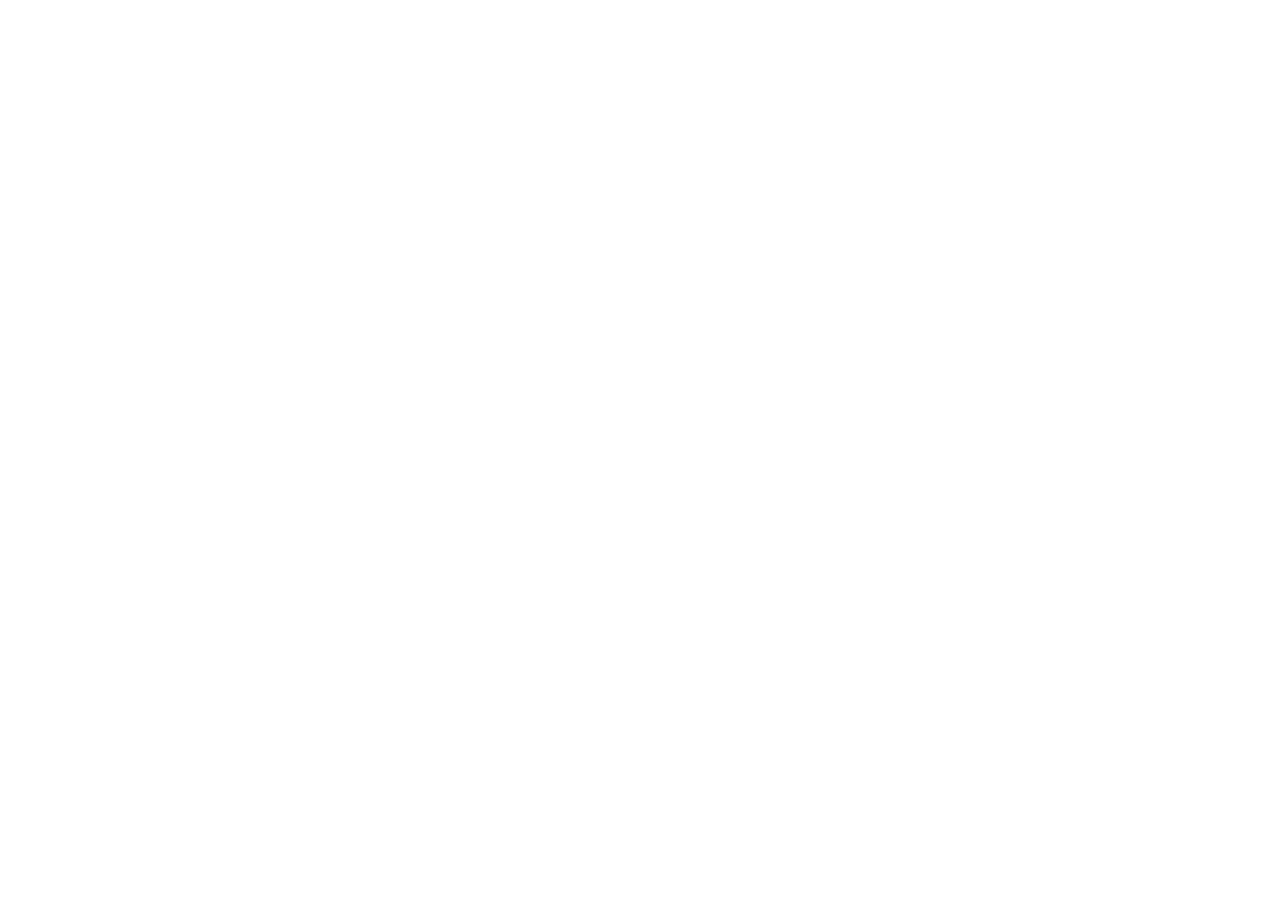
==== index.html @ 765ffc0a "Init : création du dépôt, arborescence et structure HTML de base" ====
<!DOCTYPE html>
<html lang="fr">
<head>
    <meta charset="UTF-8">
    <meta name="viewport" content="width=device-width, initial-scale=1.0">
    <title>AfriConnect Summit 2026</title>
    <link href="https://fonts.googleapis.com/css2?family=Orbitron:wght@400;700;800;900&family=Inter:wght@300;400;600;700&display=swap" rel="stylesheet">
    <link rel="stylesheet" href="https://cdn.jsdelivr.net/npm/bootstrap-icons@1.11.3/font/bootstrap-icons.css">
    <link rel="stylesheet" href="css/style.css">
</head>
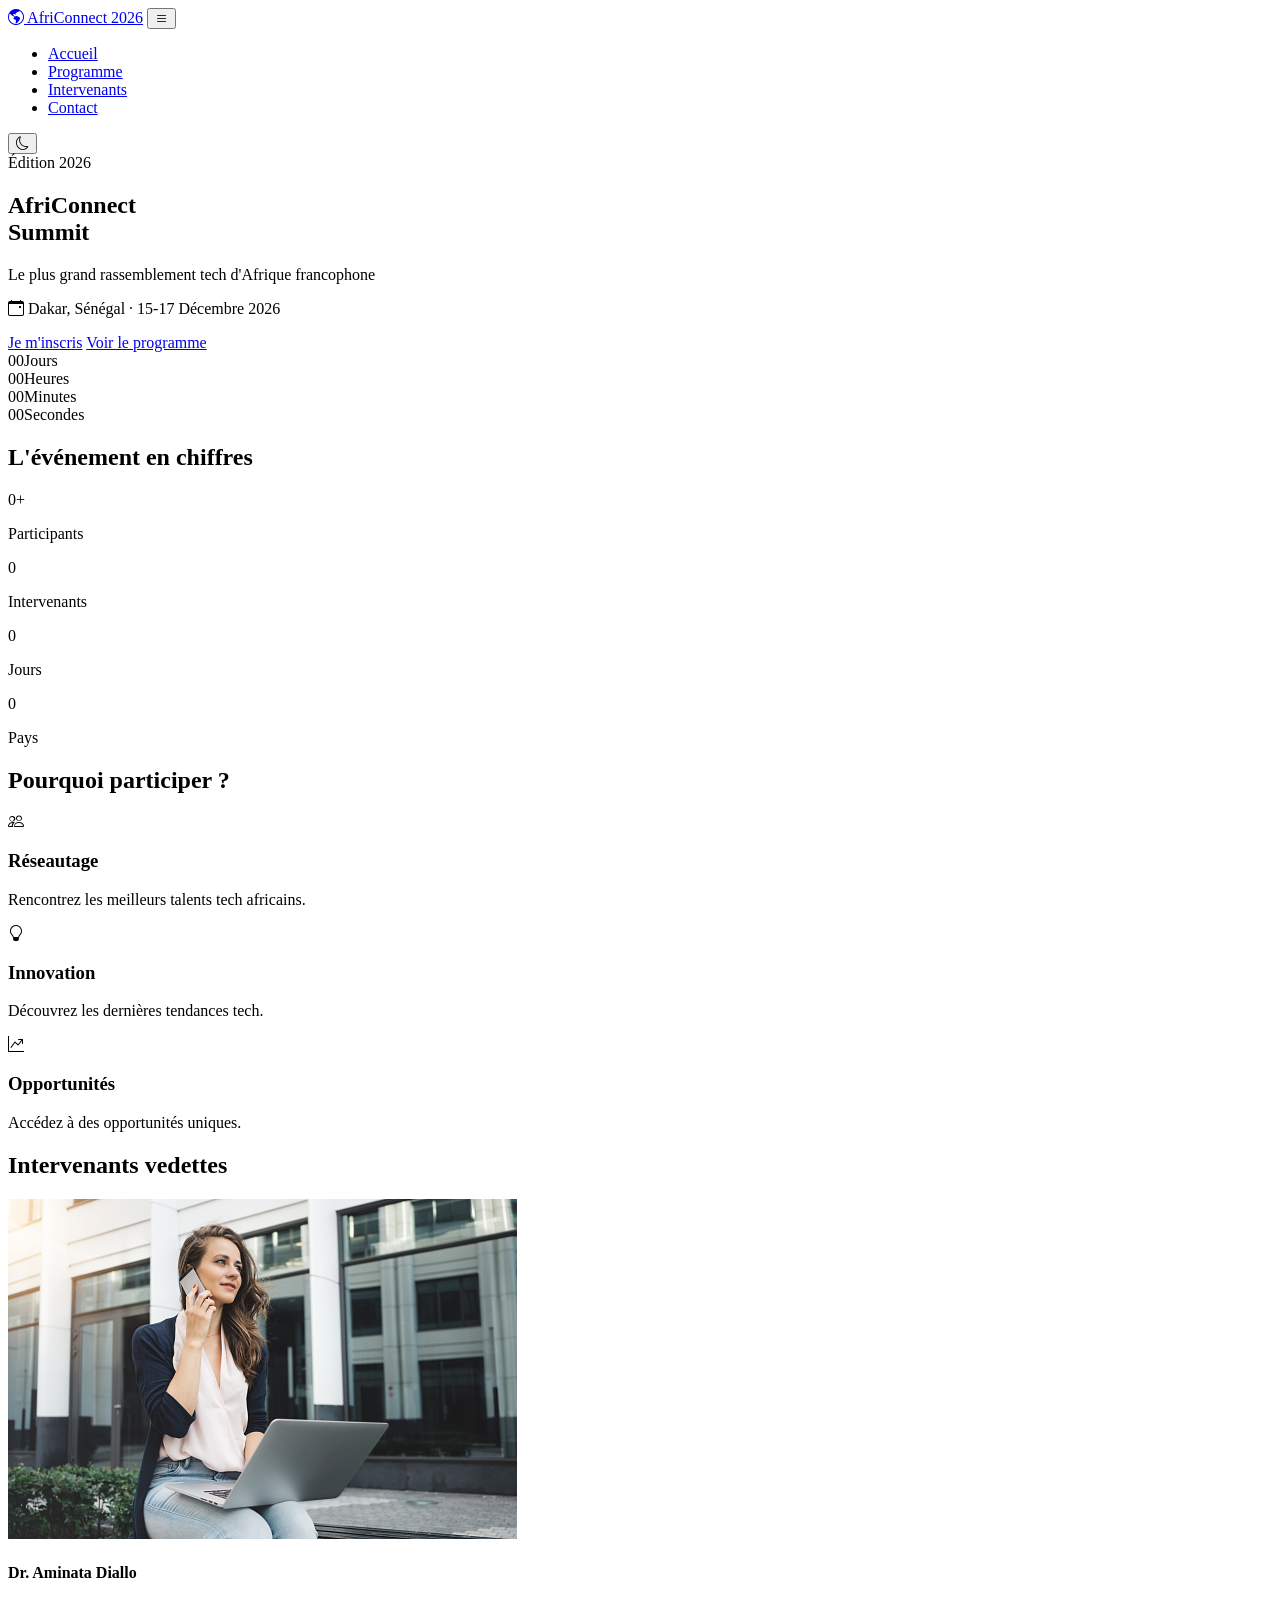
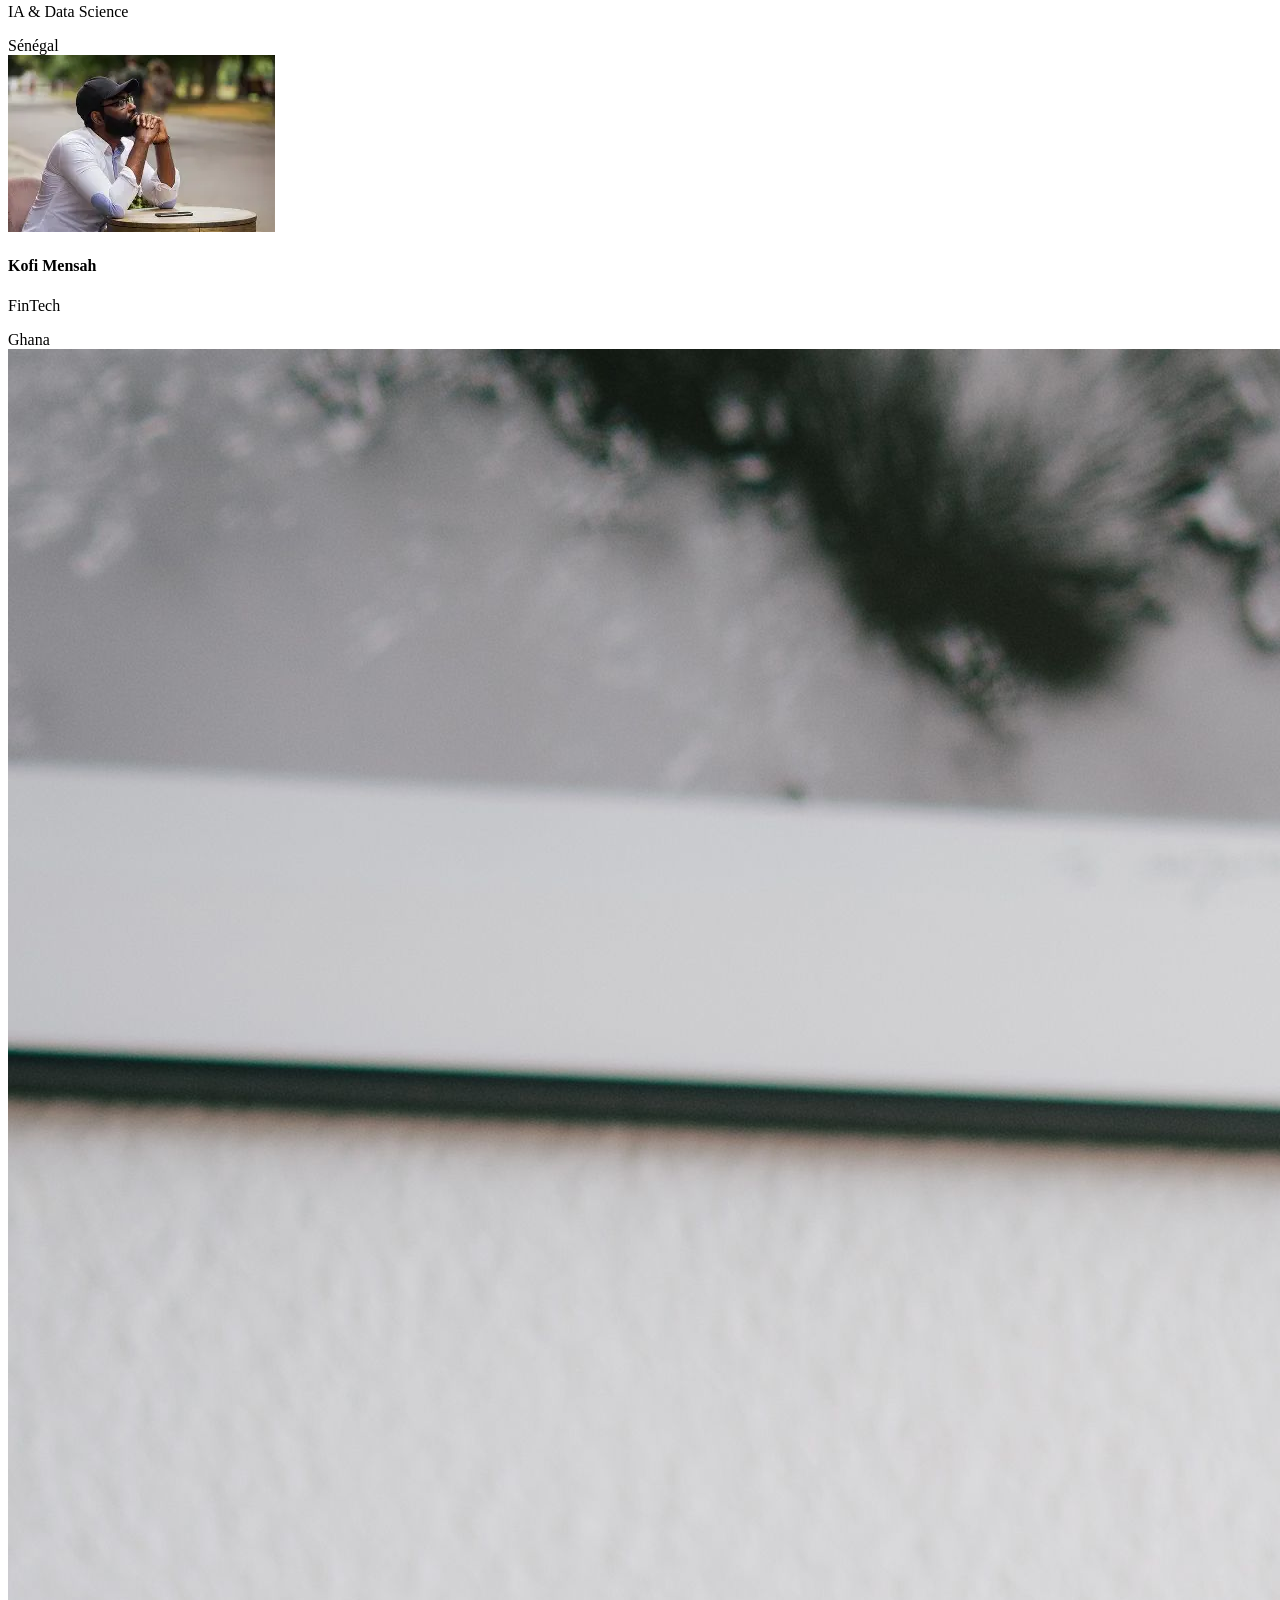
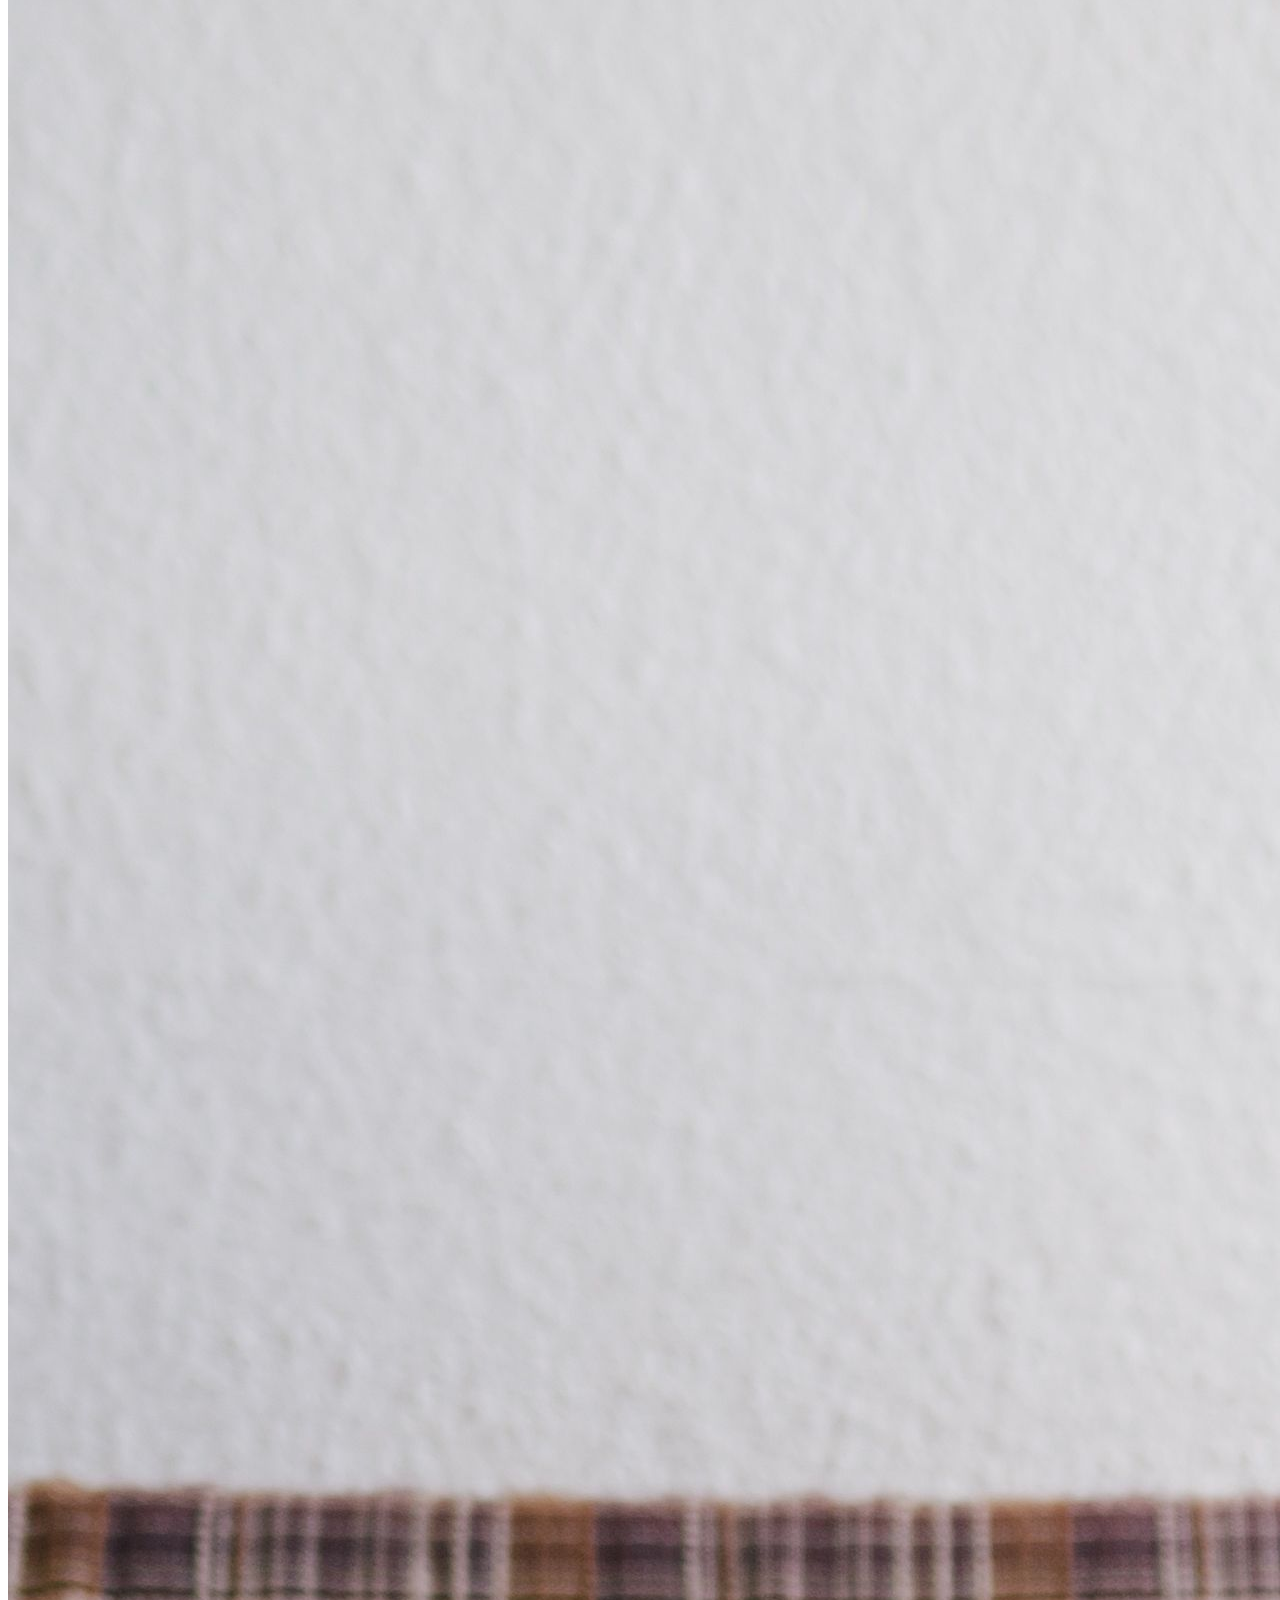
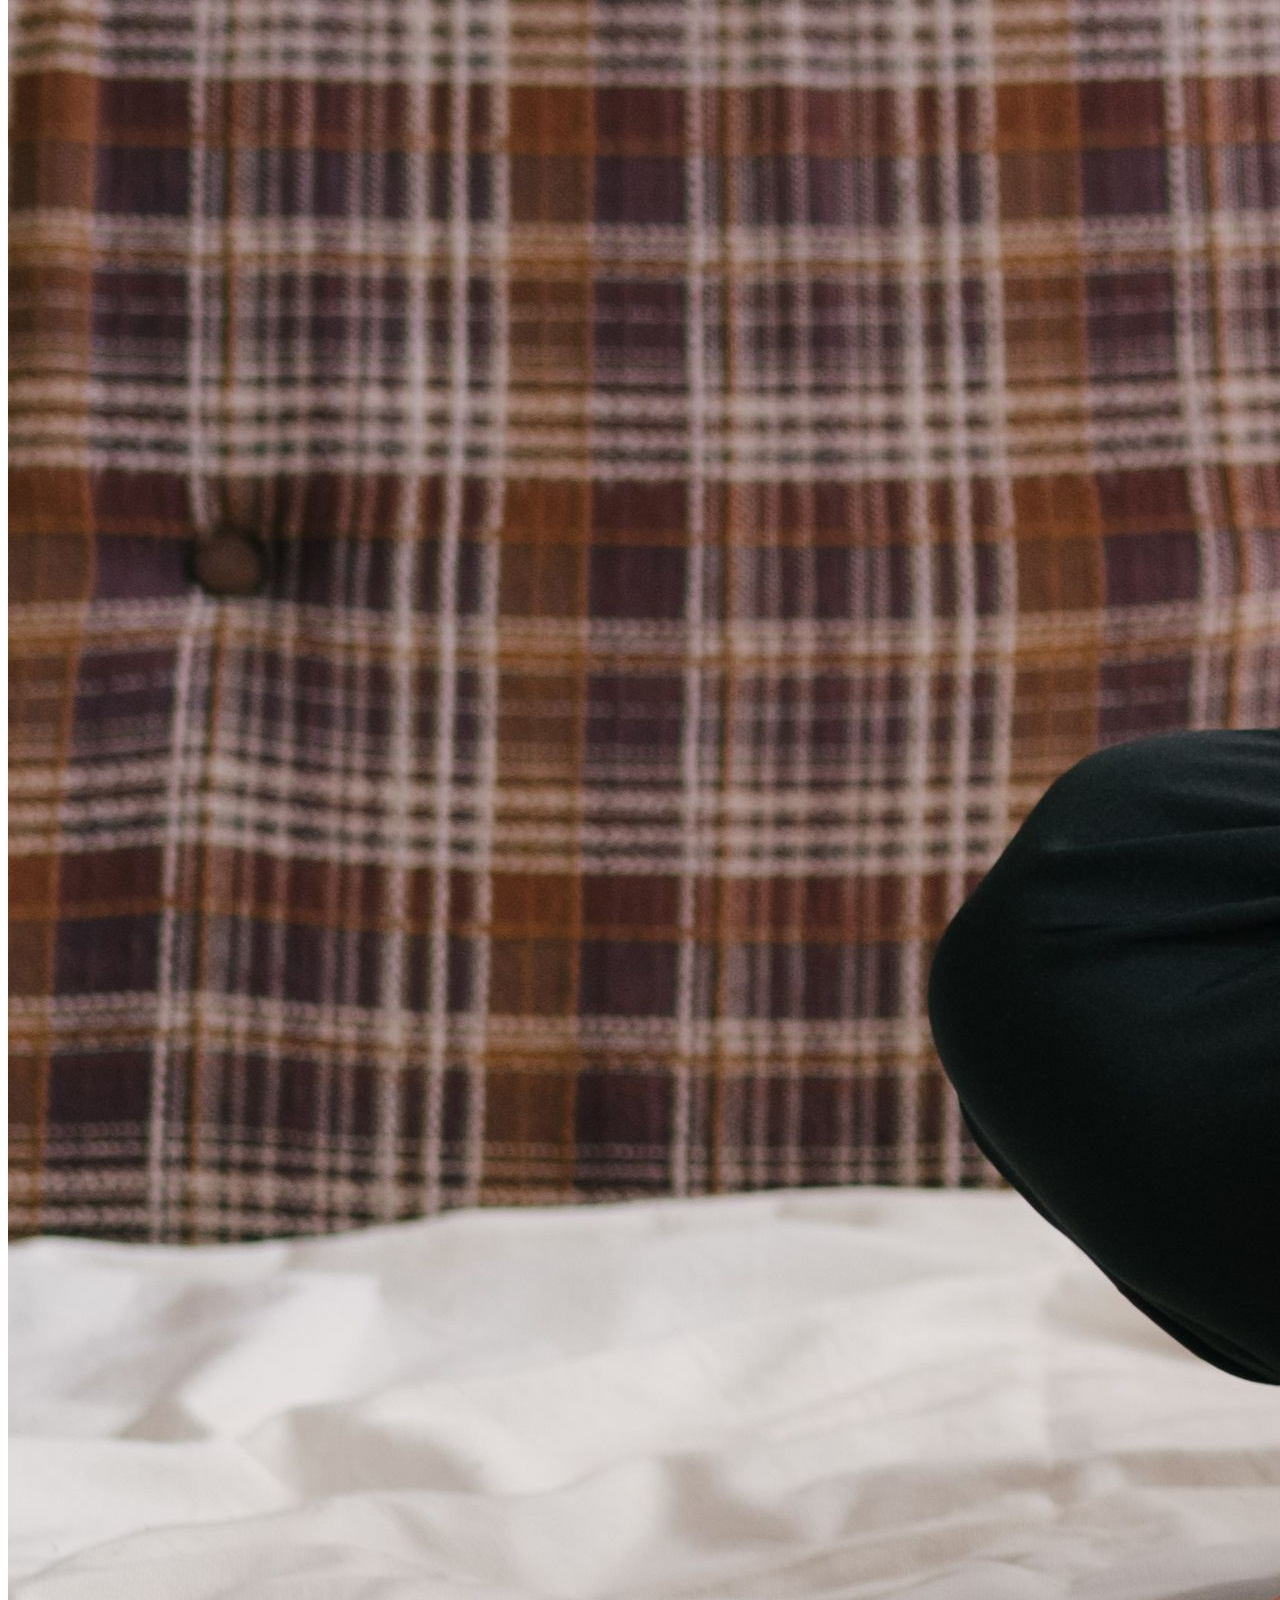
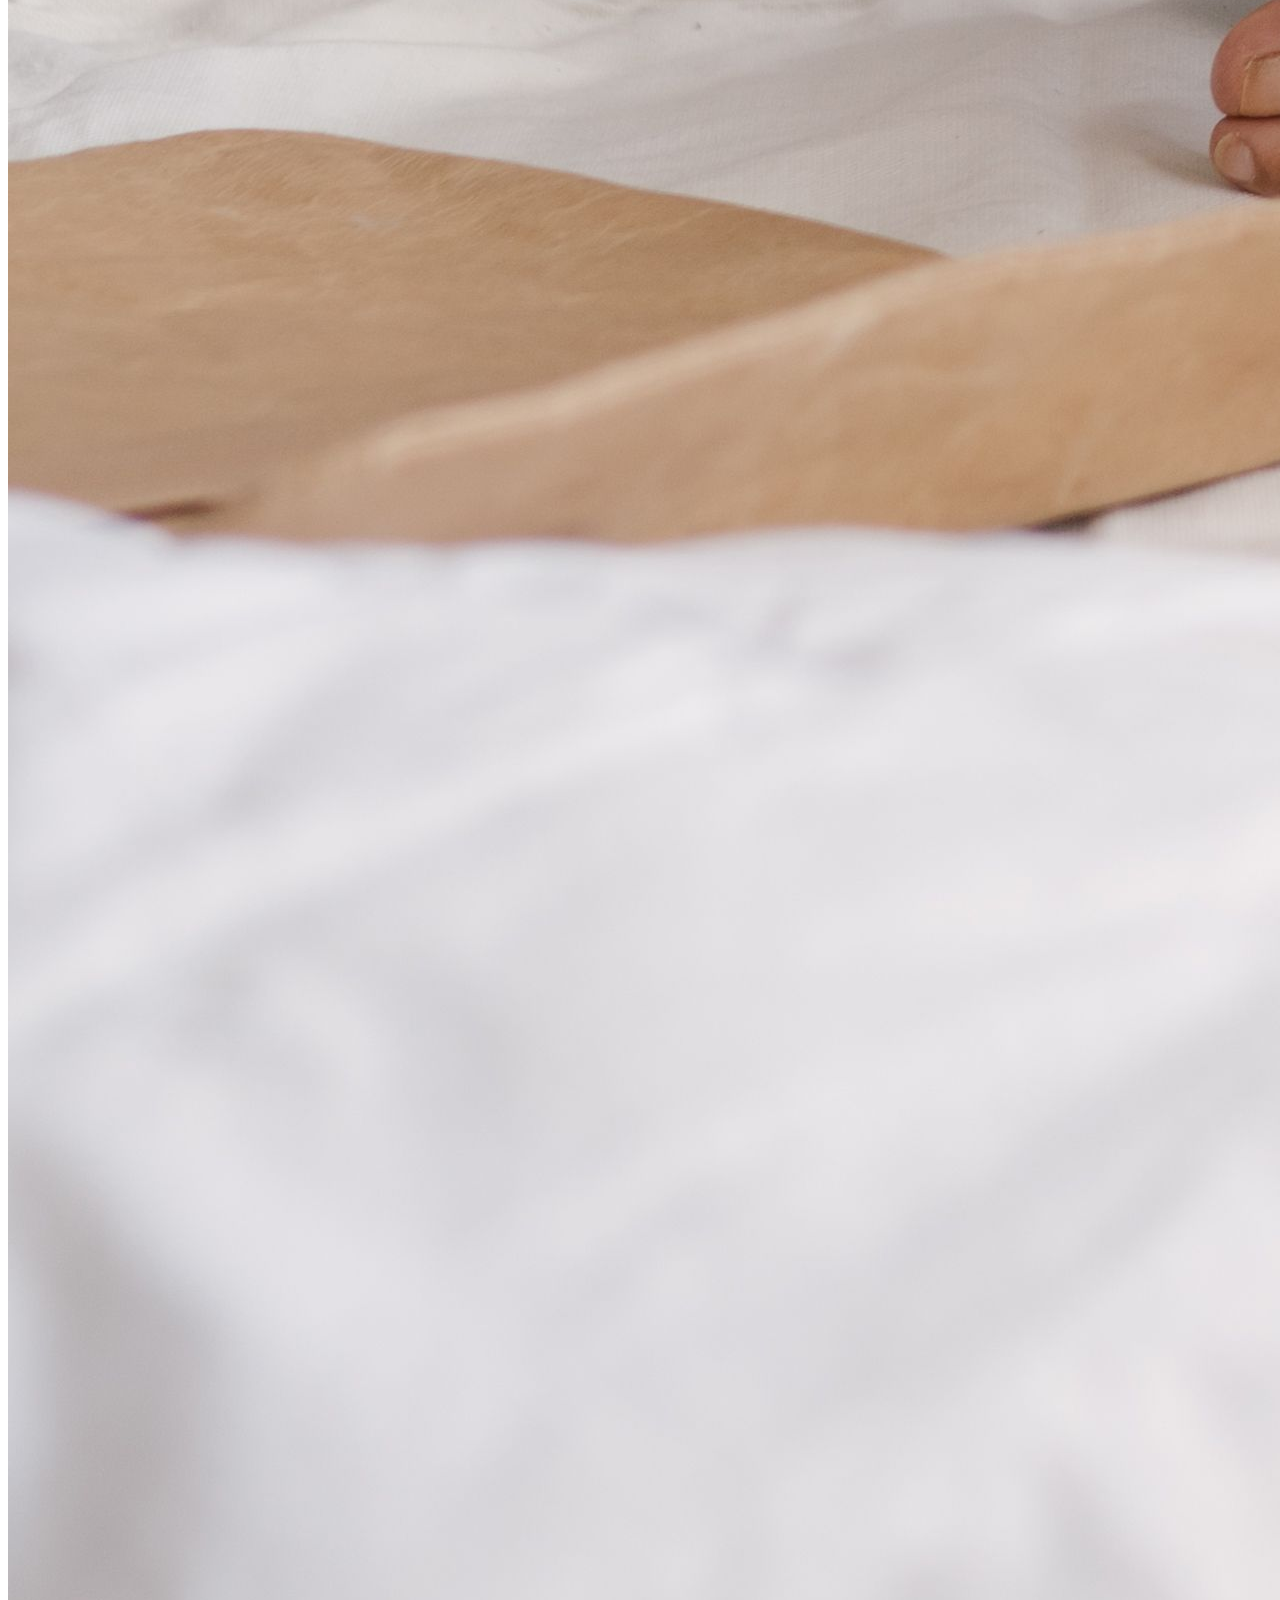
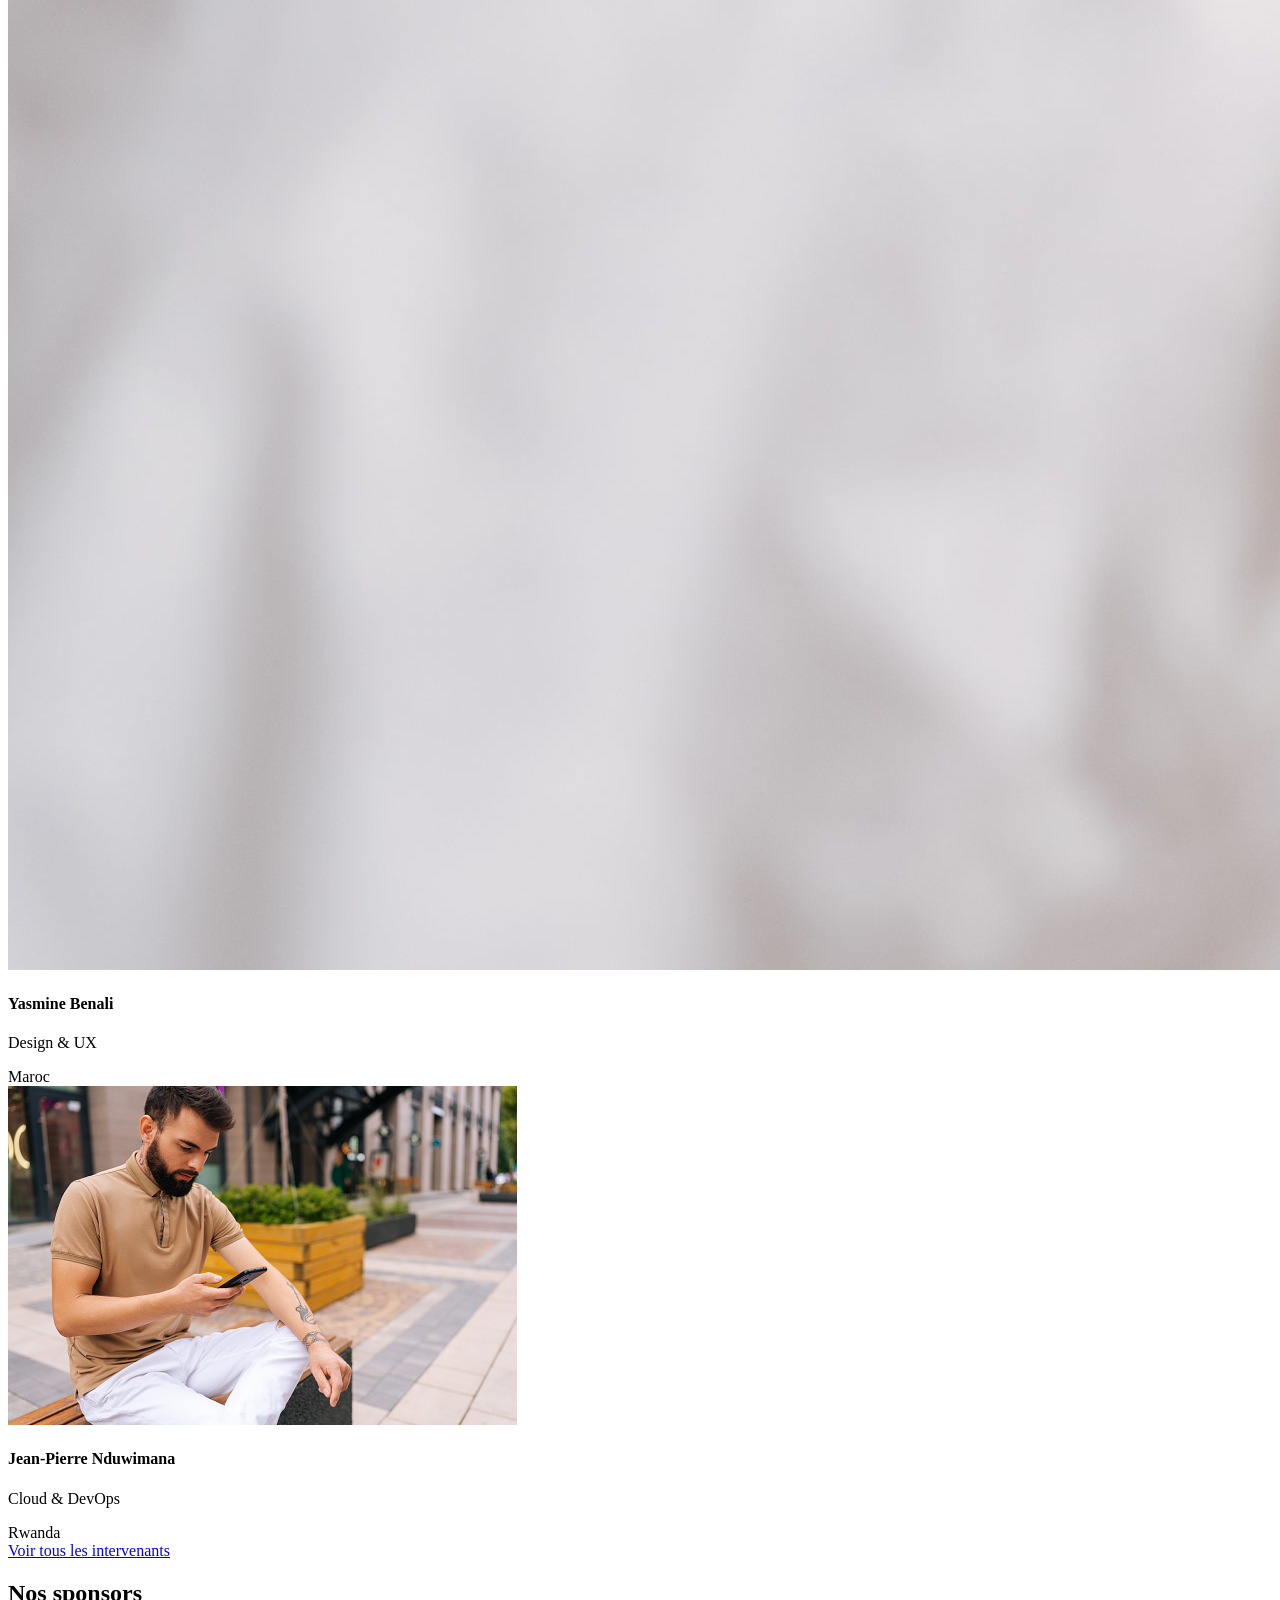
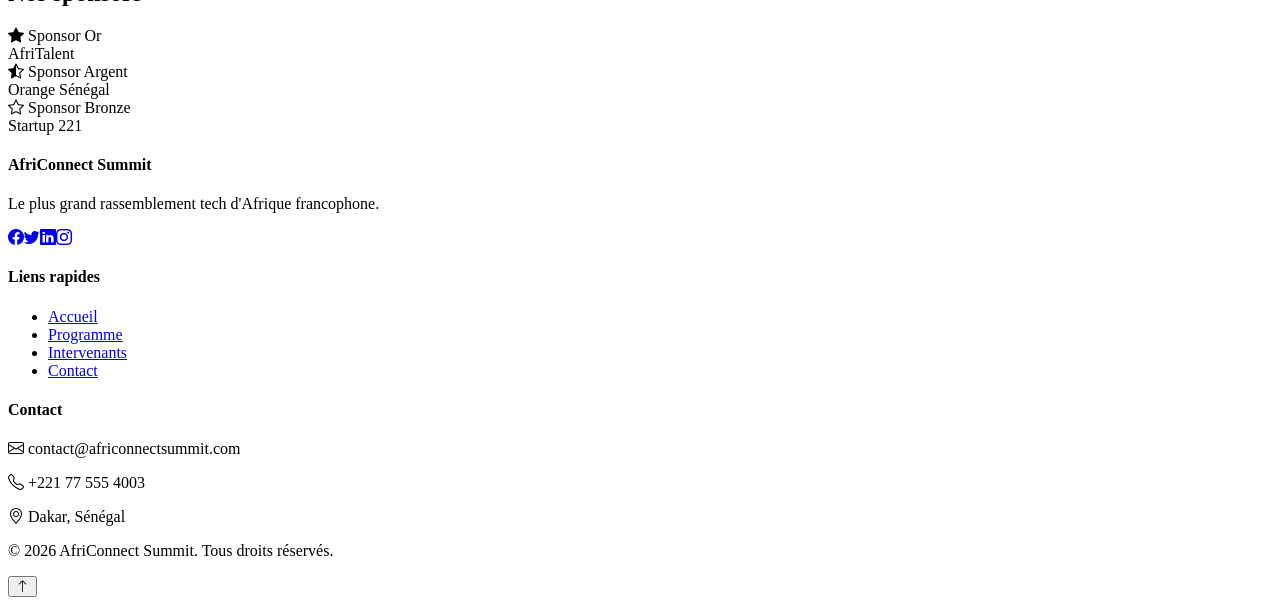
==== commit 01afd31a: "HTML : structure complète des 4 pages avec sections et contenu" ====
--- a/index.html
+++ b/index.html
@@ -7,4 +7,109 @@
     <link href="https://fonts.googleapis.com/css2?family=Orbitron:wght@400;700;800;900&family=Inter:wght@300;400;600;700&display=swap" rel="stylesheet">
     <link rel="stylesheet" href="https://cdn.jsdelivr.net/npm/bootstrap-icons@1.11.3/font/bootstrap-icons.css">
     <link rel="stylesheet" href="css/style.css">
-</head>+</head>
+<body>
+
+    <!-- ===== NAVBAR ===== -->
+    <nav class="navbar" id="mainNav">
+        <div class="container">
+            <a class="navbar-brand" href="index.html"><i class="bi bi-globe-americas"></i> AfriConnect <span>2026</span></a>
+            <button class="navbar-toggler" id="navToggle"><i class="bi bi-list"></i></button>
+            <ul class="nav-menu" id="navMenu">
+                <li><a href="index.html" class="active">Accueil</a></li>
+                <li><a href="programme.html">Programme</a></li>
+                <li><a href="intervenants.html">Intervenants</a></li>
+                <li><a href="contact.html">Contact</a></li>
+            </ul>
+            <button class="dark-toggle" id="darkModeToggle"><i class="bi bi-moon"></i></button>
+        </div>
+    </nav>
+
+    <!-- ===== HERO ===== -->
+    <section class="hero">
+        <div class="container">
+            <div class="hero-content">
+                <span class="hero-badge">Édition 2026</span>
+                <h1 class="hero-title">AfriConnect<br>Summit</h1>
+                <p class="hero-subtitle">Le plus grand rassemblement tech d'Afrique francophone</p>
+                <p class="hero-dates"><i class="bi bi-calendar-event"></i> Dakar, Sénégal · 15-17 Décembre 2026</p>
+                <div class="hero-buttons">
+                    <a href="contact.html" class="btn btn-primary">Je m'inscris</a>
+                    <a href="programme.html" class="btn btn-outline">Voir le programme</a>
+                </div>
+                <div class="countdown">
+                    <div class="countdown-item"><span class="countdown-number" id="days">00</span><span class="countdown-label">Jours</span></div>
+                    <div class="countdown-item"><span class="countdown-number" id="hours">00</span><span class="countdown-label">Heures</span></div>
+                    <div class="countdown-item"><span class="countdown-number" id="minutes">00</span><span class="countdown-label">Minutes</span></div>
+                    <div class="countdown-item"><span class="countdown-number" id="seconds">00</span><span class="countdown-label">Secondes</span></div>
+                </div>
+            </div>
+        </div>
+    </section>
+
+    <!-- ===== STATS ===== -->
+    <section class="stats section-padding">
+        <div class="container">
+            <h2 class="section-title">L'événement en chiffres</h2>
+            <div class="stats-grid">
+                <div class="stat-card"><span class="counter" data-target="1200">0</span><span>+</span><p>Participants</p></div>
+                <div class="stat-card"><span class="counter" data-target="48">0</span><p>Intervenants</p></div>
+                <div class="stat-card"><span class="counter" data-target="3">0</span><p>Jours</p></div>
+                <div class="stat-card"><span class="counter" data-target="12">0</span><p>Pays</p></div>
+            </div>
+        </div>
+    </section>
+
+    <!-- ===== WHY ===== -->
+    <section class="why section-padding bg-light">
+        <div class="container">
+            <h2 class="section-title">Pourquoi participer ?</h2>
+            <div class="why-grid">
+                <div class="why-card"><i class="bi bi-people"></i><h3>Réseautage</h3><p>Rencontrez les meilleurs talents tech africains.</p></div>
+                <div class="why-card"><i class="bi bi-lightbulb"></i><h3>Innovation</h3><p>Découvrez les dernières tendances tech.</p></div>
+                <div class="why-card"><i class="bi bi-graph-up-arrow"></i><h3>Opportunités</h3><p>Accédez à des opportunités uniques.</p></div>
+            </div>
+        </div>
+    </section>
+
+    <!-- ===== SPEAKERS ===== -->
+    <section class="speakers section-padding">
+        <div class="container">
+            <h2 class="section-title">Intervenants vedettes</h2>
+            <div class="speakers-grid">
+                <div class="speaker-card"><img src="images/intervenant (4).jpg" alt="Dr. Aminata Diallo"><h4>Dr. Aminata Diallo</h4><p>IA & Data Science</p><span>Sénégal</span></div>
+                <div class="speaker-card"><img src="images/intervenant.jpg" alt="Kofi Mensah"><h4>Kofi Mensah</h4><p>FinTech</p><span>Ghana</span></div>
+                <div class="speaker-card"><img src="images/intervenant (3).jpg" alt="Yasmine Benali"><h4>Yasmine Benali</h4><p>Design & UX</p><span>Maroc</span></div>
+                <div class="speaker-card"><img src="images/intervenant8.jpg" alt="Jean-Pierre Nduwimana"><h4>Jean-Pierre Nduwimana</h4><p>Cloud & DevOps</p><span>Rwanda</span></div>
+            </div>
+            <div class="text-center mt-4"><a href="intervenants.html" class="btn btn-outline">Voir tous les intervenants</a></div>
+        </div>
+    </section>
+
+    <!-- ===== SPONSORS ===== -->
+    <section class="sponsors section-padding bg-light">
+        <div class="container">
+            <h2 class="section-title">Nos sponsors</h2>
+            <div class="sponsors-grid">
+                <div class="sponsor-card gold"><i class="bi bi-star-fill"></i> Sponsor Or<br><span class="sponsor-example">AfriTalent</span></div>
+                <div class="sponsor-card silver"><i class="bi bi-star-half"></i> Sponsor Argent<br><span class="sponsor-example">Orange Sénégal</span></div>
+                <div class="sponsor-card bronze"><i class="bi bi-star"></i> Sponsor Bronze<br><span class="sponsor-example">Startup 221</span></div>
+            </div>
+        </div>
+    </section>
+
+    <!-- ===== FOOTER ===== -->
+    <footer>
+        <div class="container">
+            <div class="footer-grid">
+                <div class="footer-col"><h4>AfriConnect Summit</h4><p>Le plus grand rassemblement tech d'Afrique francophone.</p><div class="social-links"><a href="#"><i class="bi bi-facebook"></i></a><a href="#"><i class="bi bi-twitter"></i></a><a href="#"><i class="bi bi-linkedin"></i></a><a href="#"><i class="bi bi-instagram"></i></a></div></div>
+                <div class="footer-col"><h4>Liens rapides</h4><ul><li><a href="index.html">Accueil</a></li><li><a href="programme.html">Programme</a></li><li><a href="intervenants.html">Intervenants</a></li><li><a href="contact.html">Contact</a></li></ul></div>
+                <div class="footer-col"><h4>Contact</h4><p><i class="bi bi-envelope"></i> contact@africonnectsummit.com</p><p><i class="bi bi-telephone"></i> +221 77 555 4003</p><p><i class="bi bi-geo-alt"></i> Dakar, Sénégal</p></div>
+            </div>
+            <div class="footer-bottom"><p>© <span id="currentYear">2026</span> AfriConnect Summit. Tous droits réservés.</p><button id="backToTop" class="btn-back-top"><i class="bi bi-arrow-up"></i></button></div>
+        </div>
+    </footer>
+
+    <script src="js/main.js"></script>
+</body>
+</html>
